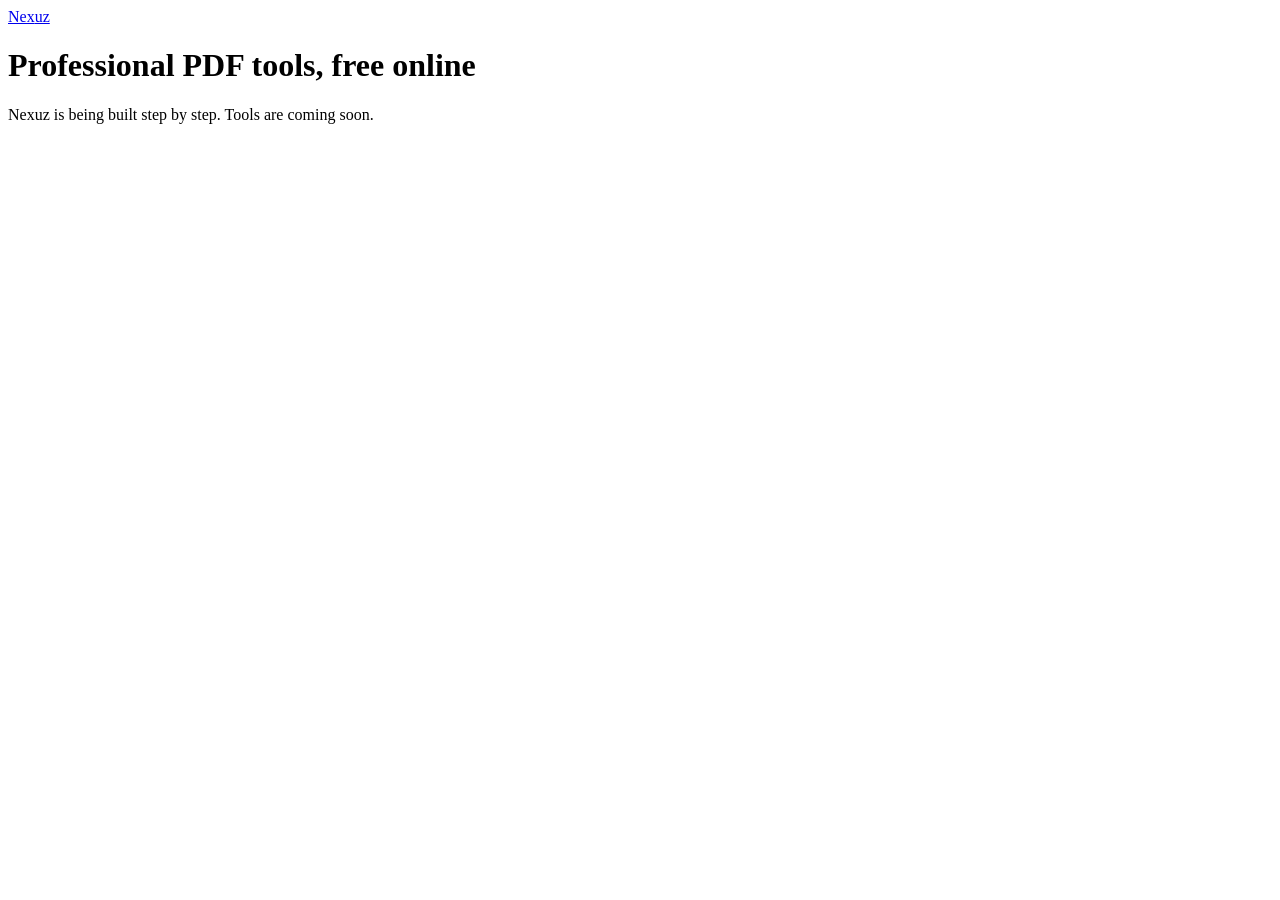
==== static/index.html @ 026a616c "Step 1: project skeleton" ====
<!DOCTYPE html>
<html lang="en">
<head>
  <meta charset="UTF-8">
  <meta name="viewport" content="width=device-width, initial-scale=1">
  <title>Nexuz — Online PDF tools</title>
  <link rel="stylesheet" href="/css/style.css">
</head>
<body>
  <header class="header">
    <div class="container nav">
      <a class="logo" href="/">Nex<span>uz</span></a>
    </div>
  </header>

  <main class="container hero">
    <h1>Professional PDF tools, free online</h1>
    <p>Nexuz is being built step by step. Tools are coming soon.</p>
  </main>

  <script src="/js/app.js"></script>
</body>
</html>
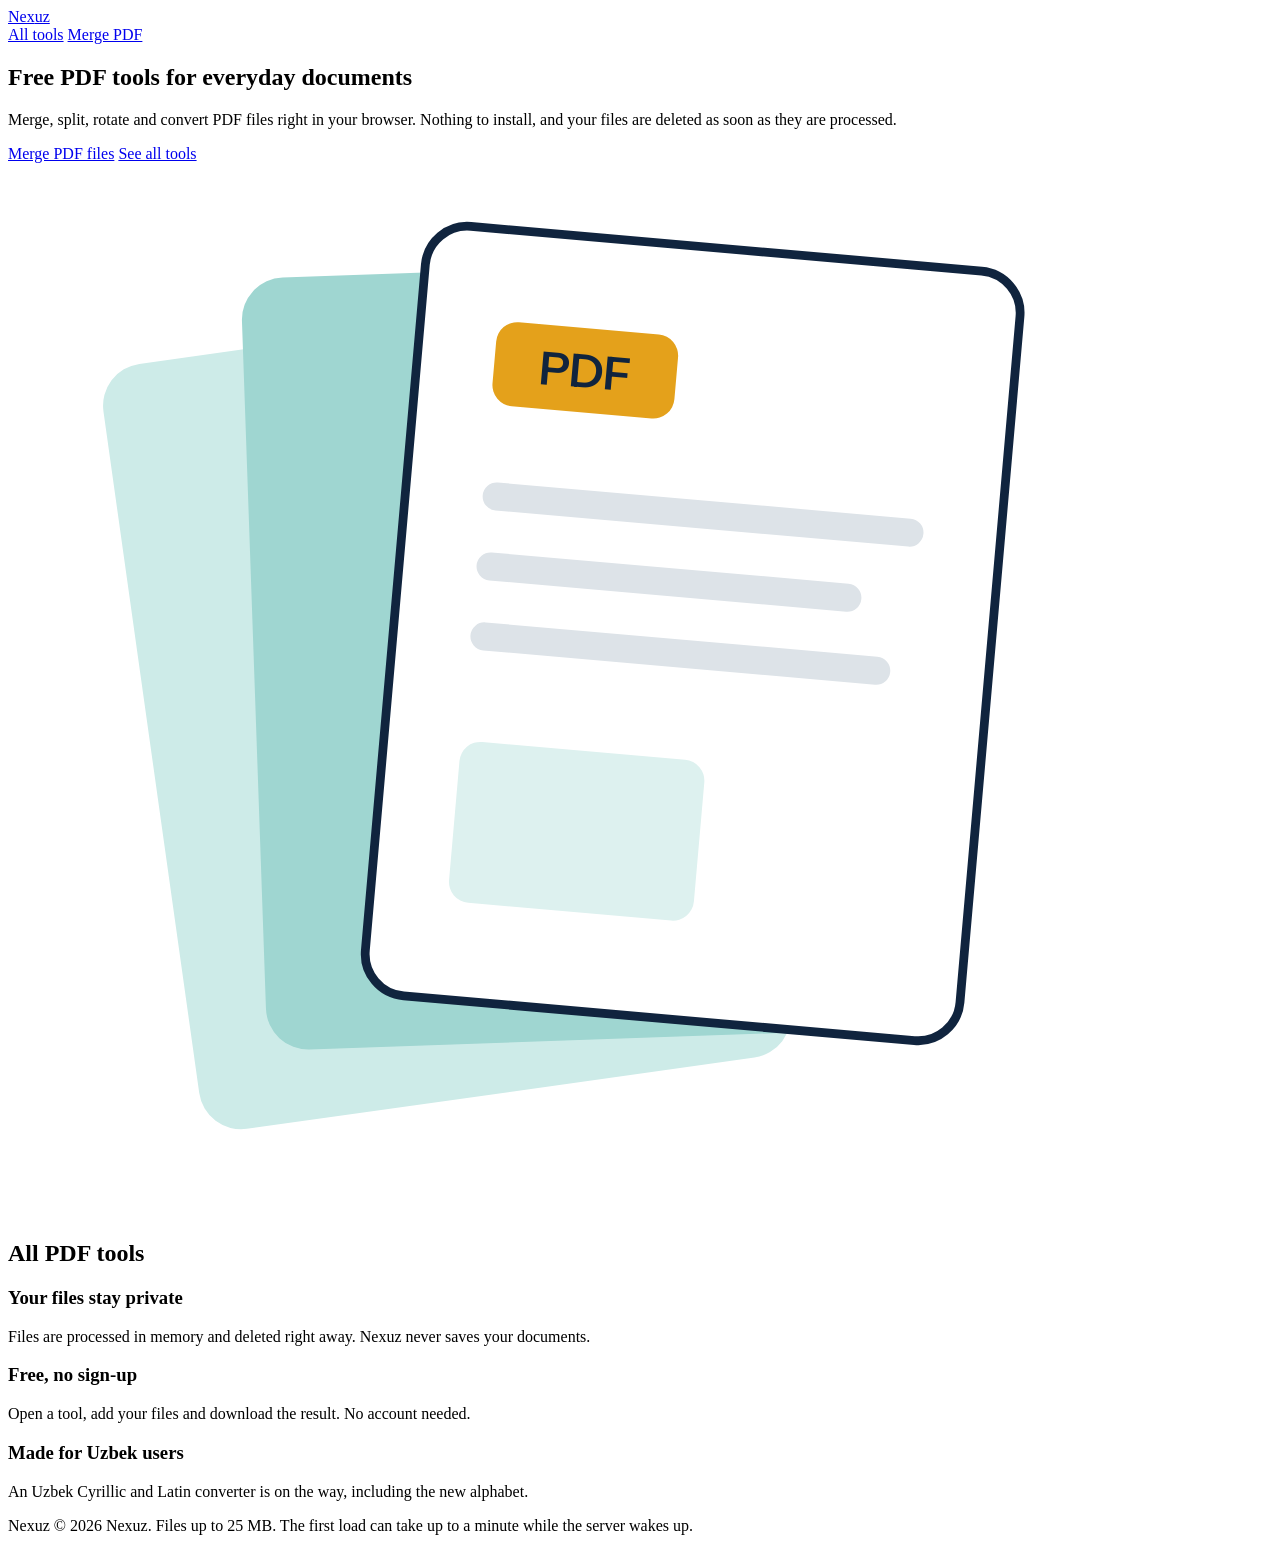
==== commit d9795e44: "Step 2: new design and Merge PDF tool" ====
--- a/static/index.html
+++ b/static/index.html
@@ -3,20 +3,107 @@
 <head>
   <meta charset="UTF-8">
   <meta name="viewport" content="width=device-width, initial-scale=1">
-  <title>Nexuz — Online PDF tools</title>
+  <title>Nexuz — Free online PDF tools</title>
+  <meta name="description" content="Merge, split, rotate and convert PDF files online. Free, fast, and your files are never stored.">
+  <link rel="preconnect" href="https://fonts.googleapis.com">
+  <link rel="preconnect" href="https://fonts.gstatic.com" crossorigin>
+  <link href="https://fonts.googleapis.com/css2?family=Bricolage+Grotesque:opsz,wght@12..96,600;12..96,800&family=Instrument+Sans:wght@400;500;600&display=swap" rel="stylesheet">
   <link rel="stylesheet" href="/css/style.css">
 </head>
 <body>
   <header class="header">
-    <div class="container nav">
-      <a class="logo" href="/">Nex<span>uz</span></a>
+    <div class="container header__row">
+      <a class="logo" href="#" aria-label="Nexuz home">Nex<span>uz</span></a>
+      <nav class="nav" aria-label="Main">
+        <a href="#tools" data-home-link>All tools</a>
+        <a href="#merge">Merge PDF</a>
+      </nav>
     </div>
   </header>
 
-  <main class="container hero">
-    <h1>Professional PDF tools, free online</h1>
-    <p>Nexuz is being built step by step. Tools are coming soon.</p>
+  <main>
+    <!-- HOME -->
+    <div id="home">
+      <section class="hero">
+        <div class="container hero__grid">
+          <div>
+            <h1>Free PDF tools for everyday documents</h1>
+            <p class="hero__lead">Merge, split, rotate and convert PDF files right in your browser. Nothing to install, and your files are deleted as soon as they are processed.</p>
+            <div class="hero__actions">
+              <a class="btn btn--primary" href="#merge">Merge PDF files</a>
+              <a class="btn btn--ghost" href="#tools" data-home-link>See all tools</a>
+            </div>
+          </div>
+          <svg class="hero__art" viewBox="0 0 360 300" role="img" aria-label="Three PDF pages being merged into one">
+            <rect x="40" y="46" width="170" height="220" rx="12" fill="#CDEBE8" transform="rotate(-8 125 156)"/>
+            <rect x="70" y="30" width="170" height="220" rx="12" fill="#9FD6D1" transform="rotate(-2 155 140)"/>
+            <rect x="110" y="24" width="170" height="220" rx="12" fill="#fff" stroke="#10243E" stroke-width="2.5" transform="rotate(5 195 134)"/>
+            <g transform="rotate(5 195 134)">
+              <rect x="132" y="50" width="52" height="24" rx="6" fill="#E4A11B"/>
+              <text x="158" y="67" text-anchor="middle" font-family="Instrument Sans, sans-serif" font-weight="600" font-size="13" fill="#10243E">PDF</text>
+              <rect x="132" y="96" width="126" height="8" rx="4" fill="#DDE3E8"/>
+              <rect x="132" y="116" width="110" height="8" rx="4" fill="#DDE3E8"/>
+              <rect x="132" y="136" width="120" height="8" rx="4" fill="#DDE3E8"/>
+              <rect x="132" y="170" width="70" height="46" rx="6" fill="#DDF1EF"/>
+            </g>
+          </svg>
+        </div>
+      </section>
+
+      <section class="section" id="tools" aria-labelledby="tools-title">
+        <div class="container">
+          <div class="section__head">
+            <h2 id="tools-title">All PDF tools</h2>
+            <div class="filters" role="group" aria-label="Filter tools" id="filters"></div>
+          </div>
+          <div class="grid" id="grid"></div>
+        </div>
+      </section>
+
+      <section class="section section--tint">
+        <div class="container facts">
+          <div>
+            <h3>Your files stay private</h3>
+            <p>Files are processed in memory and deleted right away. Nexuz never saves your documents.</p>
+          </div>
+          <div>
+            <h3>Free, no sign-up</h3>
+            <p>Open a tool, add your files and download the result. No account needed.</p>
+          </div>
+          <div>
+            <h3>Made for Uzbek users</h3>
+            <p>An Uzbek Cyrillic and Latin converter is on the way, including the new alphabet.</p>
+          </div>
+        </div>
+      </section>
+    </div>
+
+    <!-- TOOL PAGE -->
+    <section id="tool-view" class="container tool" hidden>
+      <a class="back" href="#tools" data-home-link>← All tools</a>
+      <h1 id="tool-title"></h1>
+      <p class="tool__desc" id="tool-desc"></p>
+
+      <label class="drop" id="drop">
+        <input type="file" id="picker" class="sr-only">
+        <strong>Choose files</strong>
+        <span>or drag and drop them here</span>
+      </label>
+
+      <ul class="files" id="files"></ul>
+      <p class="hint" id="hint" aria-live="polite"></p>
+      <button class="btn btn--primary btn--block" id="run" type="button" disabled></button>
+      <p class="status" id="status" role="status" aria-live="polite"></p>
+      <div class="result" id="result" hidden></div>
+    </section>
   </main>
+
+  <footer class="footer">
+    <div class="container footer__row">
+      <span class="logo logo--small">Nex<span>uz</span></span>
+      <span>© 2026 Nexuz. Files up to 25 MB. The first load can take up to a minute while the server wakes up.</span>
+    </div>
+  </footer>
 
   <script src="/js/app.js"></script>
 </body>
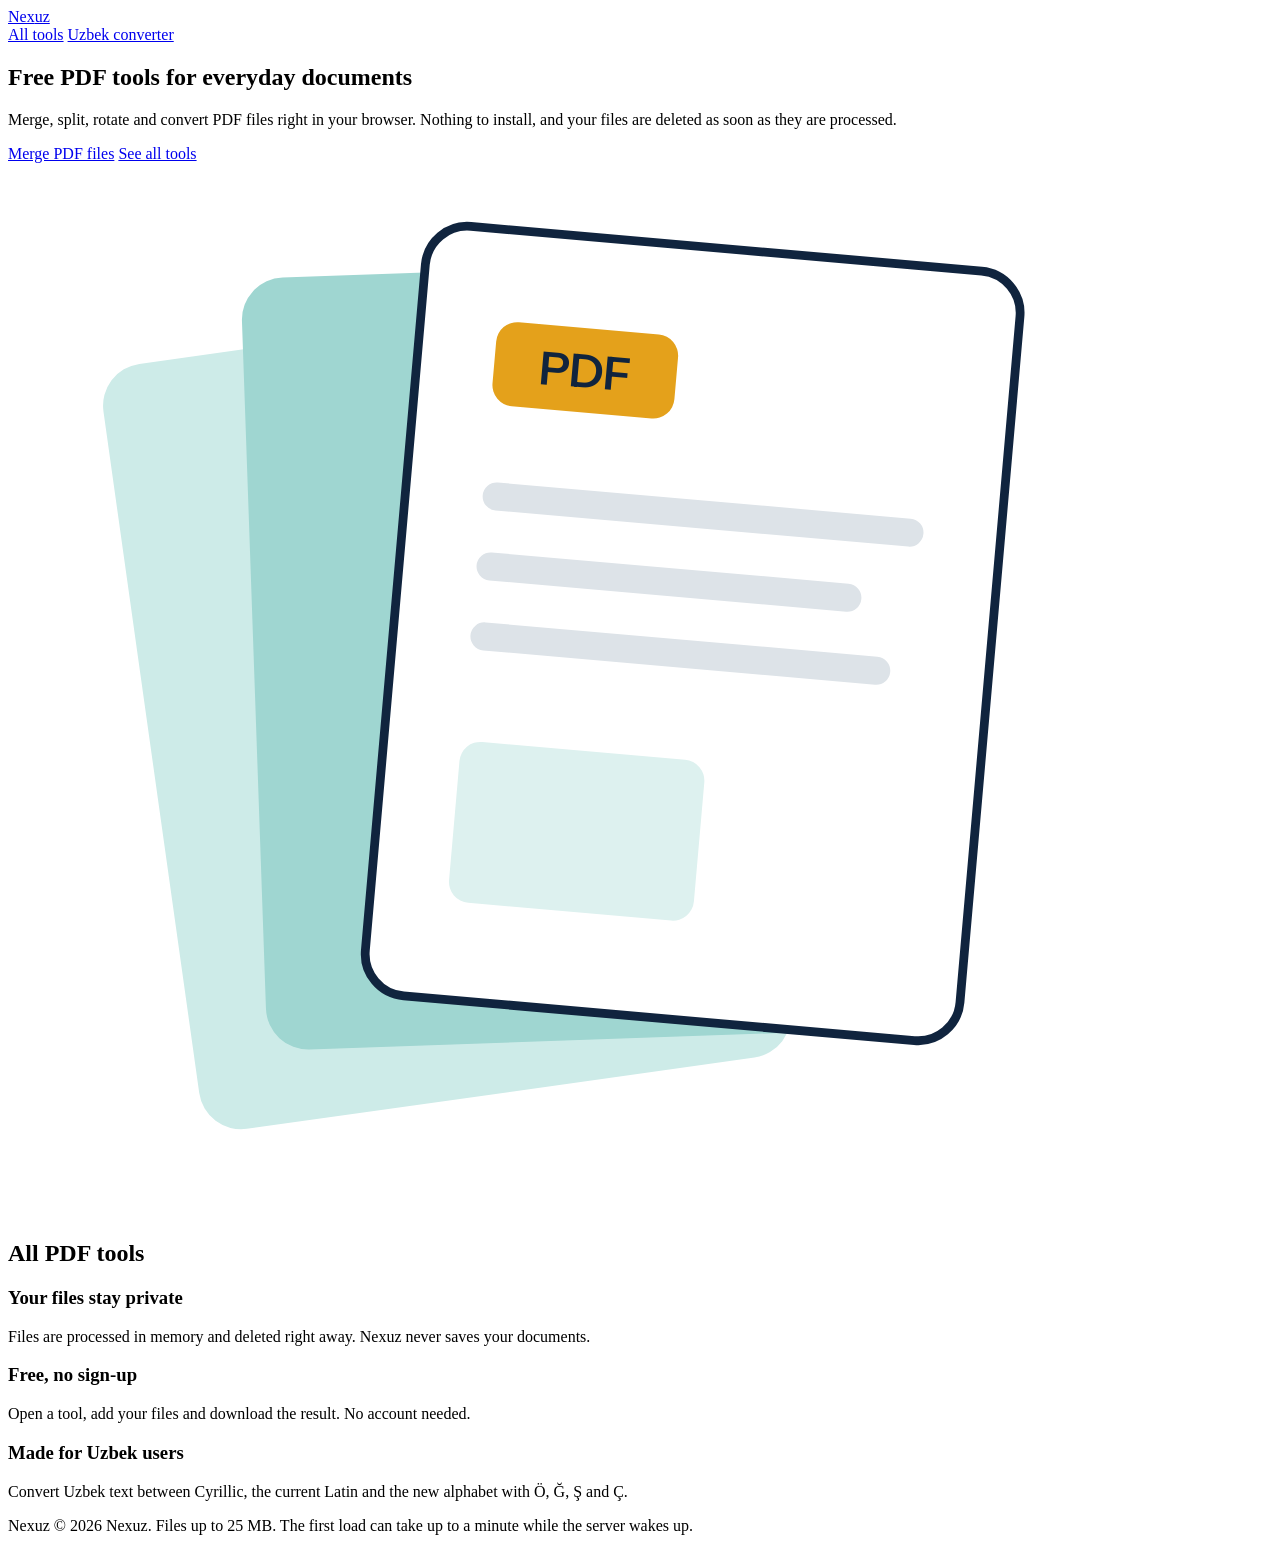
==== commit 9aa3c178: "Step 4: Uzbek converter, protect and unlock" ====
--- a/static/index.html
+++ b/static/index.html
@@ -16,7 +16,7 @@
       <a class="logo" href="#" aria-label="Nexuz home">Nex<span>uz</span></a>
       <nav class="nav" aria-label="Main">
         <a href="#tools" data-home-link>All tools</a>
-        <a href="#merge">Merge PDF</a>
+        <a href="#uzbek">Uzbek converter</a>
       </nav>
     </div>
   </header>
@@ -72,7 +72,7 @@
           </div>
           <div>
             <h3>Made for Uzbek users</h3>
-            <p>An Uzbek Cyrillic and Latin converter is on the way, including the new alphabet.</p>
+            <p>Convert Uzbek text between Cyrillic, the current Latin and the new alphabet with Ö, Ğ, Ş and Ç.</p>
           </div>
         </div>
       </section>
@@ -92,9 +92,49 @@
 
       <ul class="files" id="files"></ul>
       <p class="hint" id="hint" aria-live="polite"></p>
+      <div class="options" id="options"></div>
       <button class="btn btn--primary btn--block" id="run" type="button" disabled></button>
       <p class="status" id="status" role="status" aria-live="polite"></p>
       <div class="result" id="result" hidden></div>
+    </section>
+
+    <!-- UZBEK CONVERTER PAGE -->
+    <section id="uzbek-view" class="container tool tool--wide" hidden>
+      <a class="back" href="#tools" data-home-link>← All tools</a>
+      <h1>Uzbek alphabet converter</h1>
+      <p class="tool__desc">Convert Uzbek text between Cyrillic, the current Latin alphabet and the new alphabet with Ö, Ğ, Ş and Ç.</p>
+
+      <div class="option uz-target">
+        <label for="uz-target">Convert to</label>
+        <select id="uz-target">
+          <option value="latin_new">New Latin: Ö Ğ Ş Ç</option>
+          <option value="latin">Current Latin: Oʻ Gʻ Sh Ch</option>
+          <option value="cyrillic">Cyrillic: Ўзбек</option>
+        </select>
+      </div>
+      <p class="uz-detected" id="uz-detected" aria-live="polite"></p>
+
+      <div class="uz-panes">
+        <div>
+          <label for="uz-in">Your text</label>
+          <textarea id="uz-in" rows="10" maxlength="20000" placeholder="Paste or type Uzbek text here"></textarea>
+        </div>
+        <div>
+          <label for="uz-out">Result</label>
+          <textarea id="uz-out" rows="10" readonly></textarea>
+        </div>
+      </div>
+
+      <div class="uz-actions">
+        <button class="btn btn--primary" id="uz-copy" type="button">Copy result</button>
+        <button class="btn btn--ghost" id="uz-example" type="button">Try an example</button>
+        <button class="btn btn--ghost" id="uz-clear" type="button">Clear</button>
+      </div>
+      <p class="status" id="uz-status" role="status" aria-live="polite"></p>
+
+      <aside class="note">
+        <strong>About the new alphabet.</strong> A law signed on 21 October 2026 replaces Oʻ, Gʻ, Sh and Ch with Ö, Ğ, Ş and Ç, and it takes effect on 22 April 2027. The letters ng are no longer a separate letter, and the apostrophe (tutuq belgisi) stays. Always check names and foreign words after converting.
+      </aside>
     </section>
   </main>
 
